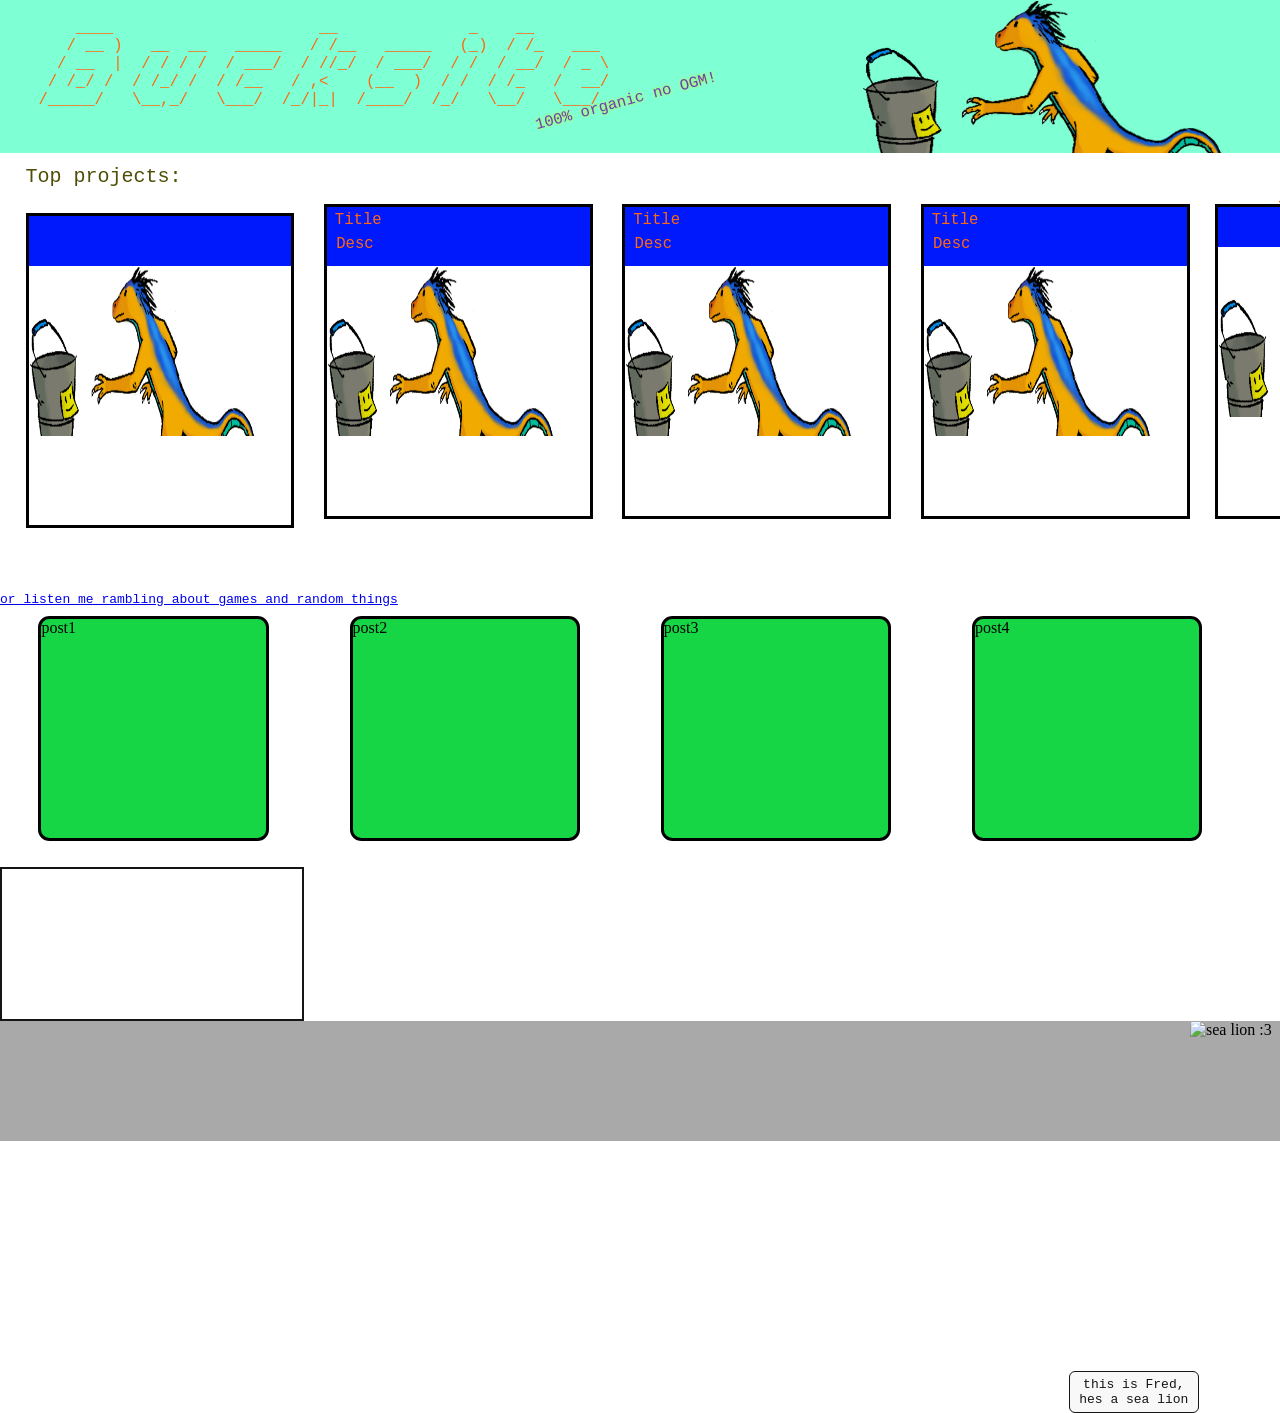
==== index.html @ ed891da3 "Forgot to upload lol -added canvas in html and made relative code in /game -implemented github api t" ====
<!--
    ____             __        _ __     
   / __ )__  _______/ /_______(_) /____ 
  / __  / / / / ___/ //_/ ___/ / __/ _ \
 / /_/ / /_/ / /__/ ,< (__  ) / /_/  __/
/_____/\__,_/\___/_/|_/____/_/\__/\___/ 
                                        or
    ____                      __              _    __             
   / __ )   __  __   _____   / /__   _____   (_)  / /_   ___      
  / __  |  / / / /  / ___/  / //_/  / ___/  / /  / __/  / _ \     
 / /_/ /  / /_/ /  / /__   / ,<    (__  )  / /  / /_   /  __/     
/_____/   \__,_/   \___/  /_/|_|  /____/  /_/   \__/   \___/      
                                                                  
________                     ____              _    __             
____ __ )   __  __   _____  _   /__   _____   (_)  / /_   ___      
___ __  |  / / / /  / ___/  / //_/  / ___/   / /  / __/  / _ \     
__ /_/ /  / /_/ /  / /__   / ,<    (__  )   / /  / /_   /  __/     
/_____/   \__,_/   \___/  /_/|_|  /____/   /_/   \__/   \___/      
                                                                  

-->


<!DOCTYPE html>
<html lang="en">
  <head>
    <title>Bucksite</title>
    
      <meta charset="UTF-8">
        <link rel="stylesheet" href="main.css">
        <meta name="viewport" content="width=device-width, initial-scale=1.0">
        <link rel="icon" type="img/jpg" href="images/sealion.jpg">
      <!--<script src="https://cdn.tailwindcss.com"></script> -->
        <script src="jquery.js"></script>
    </head> 
<body>
<header id="start">

<pre>
    ____                      __              _    __             
   / __ )   __  __   _____   / /__   _____   (_)  / /_   ___      
  / __  |  / / / /  / ___/  / //_/  / ___/  / /  / __/  / _ \     
 / /_/ /  / /_/ /  / /__   / ,<    (__  )  / /  / /_   /  __/     
/_____/   \__,_/   \___/  /_/|_|  /____/  /_/   \__/   \___/       
</pre>
<div class="tilt">
  <p id="splash" class="splashpop">Some random splash text</p>
</div>
</header>
  
<main>
<!--
<table id="mainbar" >
  <tr>
    <td align="center"; >
      <p>spotify song of the day (its gonna be cringe isnt it)</p>
    </td>
  </tr>
</table>
-->


</div>

<div id="projects">
   <p id="topproj">
    Top projects:
   </p> 


  <div class="projectsel">
    <a class="repoLink0">
    <div id="projContent">
      <pre id="repoTitle0"></pre>
      </br>
      <pre id="repoDescription0" class="projDesc"></pre>
    </div>
    <img class="projImg" src="images/buck&buck/buck&buck.png" alt="proj img">
    </a>
  </div>


  <div class="projectsel">
    <a class="repoLink1">
    <div id="projContent">
      <pre id="repoTitle1">Title</pre>
      </br>
      <pre id="repoDescription1" class="projDesc">Desc</pre>
    </div>
    <img class="projImg" src="images/buck&buck/buck&buck.png" alt="proj img">
    </a>
  </div>

  <div class="projectsel">
    <a class="repoLink2">
    <div id="projContent">
      <pre id="repoTitle2">Title</pre>
      </br>
      <pre id="repoDescription2" class="projDesc">Desc</pre>
    </div>
    <img class="projImg" src="images/buck&buck/buck&buck.png" alt="proj img">
    </a>
  </div>

  <div class="projectsel">
    <a class="repoLink3">
    <div id="projContent">
      <pre id="repoTitle3">Title</pre>
      </br>
      <pre id="repoDescription3" class="projDesc">Desc</pre>
    </div>
    <img class="projImg" src="images/buck&buck/buck&buck.png" alt="proj img">
    </a>
  </div>

  <div class="projectsel" id="moreproj">
    <a href="/projects.html">
    <div id="projContent">
      <pre id="moreprojname">More projects!</pre>
      </br>
     
    </div>
    <img class="projImg" src="images/buck&buck/buck&buck.png" alt="proj img">
    </a>
  </div>

</div>

<div id="blog">
   <p>
    <a href="blog.html">or listen me rambling about games and random things</a>
   </p> 
  <div class="blogel">
    post1
  </div>
  <div class="blogel">
    post2
  </div>
  <div class="blogel">
    post3
  </div>
  <div class="blogel">
    post4
  </div>
</div>
<canvas id="ominousbucket">
  
 
  
</canvas>

</main>

<footer>


  <img id="seal" src="https://www.publicdomainpictures.net/pictures/230000/nahled/sea-lion-1504106922z2X.jpg" 
  alt="sea lion :3" title="sea lion :3" 
  />
  <span id="tooltiptext">Some tooltip text</span>
    <audio id="sealionid">
    <source src="sounds/sealion1.mp3" type="audio/mpeg" >
  </audio>
  


</footer>

<!--
og:https://encrypted-tbn0.gstatic.com/images?q=tbn:ANd9GcQBxf6fCCL4hvG_cKPfUUjP2AEIrYU-RlqMyg&s
https://www.publicdomainpictures.net/en/view-image.php?image=226115&picture=sea-lion-->
    <script src="script.js" ></script>
    <!-- <img src="game/sprites/player.png" id="player" class="gameAssets">
    <script type="module" src="game/gameMain.js"></script> -->
</body>
</html>
---- main.css ----
*{
    box-sizing: border-box;
}

#start{background-color: aquamarine; height: 20%;
    padding: bottom 1px;
    flex: content;
    background-image: url(images/buck&buck/buck&buck.png);
    background-repeat: no-repeat;
    background-position: right;
    background-size: contain;
}

pre{ 
    font-family: monospace;
    font-size: larger;
    margin: 0px; padding-left:3%; padding-top: 1.5%; padding-bottom: 2%;
    color:rgb(255, 104, 17); 
    font-style: normal;
    animation-duration: 3s;
    display: inline-block;
}

#buck{
    position: relative;
    height: 20%;
    padding-left: 55%;
    display: inline;
}

.tilt {
    -ms-transform: rotate(-15deg);
    -webkit-transform: rotate(-15deg);
    transform: rotate(-15deg);
}
#splash{
    
    position: relative;
    left: 42.5%;
    bottom: 45px;
    padding: 0;
    margin: 0;
    font-size: larger;
    color: rgb(99, 66, 187);
    text-shadow:0 0 3px #ebeb02;
}
.splashpop {
    animation: pop 0.58s infinite;
    -webkit-animation: pop 0.58s infinite;
}

@keyframes pop {
    from {
        transform:scale(0.99)
    }
    50% {
        transform:scale(1)
    }
    to {
        transform:scale(0.99)
    }
}
@-webkit-keyframes pop {
    from {
        -webkit-transform:scale(0.99)
    }
    50% {
        -webkit-transform:scale(1)
    }
    to {
        -webkit-transform:scale(0.99)
    }
}
@-moz-keyframes pop{
    from {
        -webkit-transform:scale(0.99)
    }
    50% {
        -webkit-transform:scale(1)
    }
    to {
        -webkit-transform:scale(0.99)
    }
}




table{
    border: none;
    margin-left: 5%; width: 630px; height: 260px; margin-top: 2%;}

td{ background-color: hsla(192, 100%, 71%, 0.445);
    height: auto; border-radius: 12px;}

p{padding-top: 1%; margin-top: 0; margin-bottom: 0;
font-family: monospace;
}

html{padding: 0; margin: 0;}

body{padding: 0; margin: 0; 
    
    background-image: url();
    background-repeat: no-repeat;
    background-position: center;    /*here put 2nd imageS*/
    background-position-x: right;
    backface-visibility: visible;

    padding-bottom: 0; 
    margin-bottom: 0;


}

div{margin: 0px; padding: 0em;}

footer{background-color: darkgrey; height: 120px; margin-bottom: 0;
    display: flow-root;
}











#mainbar{ 
    background-color:turquoise; 
    margin-left: 1%; margin-right: 1%; 
    margin-top: 1%; margin-bottom: 1%;
    border:solid; width: max-content; height: auto; 
    vertical-align: center;
}

#topproj{
    color: #4e4e08;
    font-size: x-large;
    padding: 1%;
    padding-bottom: 0.5%;
    margin: 0;
} 





#projects{
    background-color: rgba(255, 255, 255, 0);
    padding-bottom: 4%; margin-bottom: 0;
    padding-left: 1%;
    flex: content;
}

.projectsel{
    display: inline-block;
    background-color: #ffffff;
    border: solid black;
    height: 35vh;
    width: 21vw;
    margin: 1vw;
    margin-bottom: 0;
    margin-top: 1vh;
    
}
.projectsel:hover{
    box-shadow: 0 0 90px rgba(21, 150, 255, 0.6);

    animation: hoverbig 0.3s;
    animation: tilte 0.3s;
    animation-timing-function: ease-out;
    animation-direction: alternate;
    animation-fill-mode: forwards;
}
#projContent{
    background-color: #0019fc;

    padding-bottom: 5%;
}

#repoTitle{
    margin:0;
    
    padding-left: 5%;
    padding-top: 5%;
    font-family: monospace;
    font-size:x-large;
    font-weight: bold;
    display: inline-block;
}
.projDesc{
    margin: 0;
    
    padding-left: 3.5%;
    padding-top: 5%;
    padding-bottom: 5%;
    font-family: monospace;
    display: inline;
    text-decoration: none;

}
.projImg{
    margin: 0;
    padding: 0;
    
    height:55%;
    width:100% ;
    display: flow-root;
    vertical-align: bottom;
    
}


#moreproj{
    
    position: absolute;
    
}
#moreprojname{
    rotate: -90deg;
}





















#blog{background-color: rgba(255, 255, 255, 0);
    padding-bottom: 1%; margin-bottom: 1%; margin-top: 0;
    flex:content;
}

.blogel{
    display: inline-block;
    background-color: #16d646;
    border: solid black;
    height: 25vh;
    width: 18vw;
    margin: 3vw;
    margin-bottom: 0;
    margin-top: 1vh;
    border-radius: 5%;
}
.blogel:hover{
    box-shadow: 0 0 90px rgba(21, 150, 255, 0.6);

    animation: hoverbig 0.3s;
    animation-timing-function: ease-out;
    animation-direction: alternate;
    animation-fill-mode: forwards;
}

@keyframes hoverbig {
    from {
        transform:scale(1)
    }
    to {
        transform:scale(1.05)
       
    }
}
@-webkit-keyframes hoverbig {
    from {
        -webkit-transform:scale(1)
    }
    to {
        -webkit-transform:scale(1.05)
    }
}
@-moz-keyframes hoverbig{
    from {
        -webkit-transform:scale(1)
    }
    to {
        -webkit-transform:scale(1.05)
    }
}

@keyframes tilte {
    from {
        transform:rotate(0)
    }
    to {
        transform:rotate(5deg)
       
   }               /*  make it random */
}
@-webkit-keyframes tilte {
    from {
        -webkit-transform:rotate(0)
    }
    to {
        -webkit-transform:rotate(5deg)
    }
}
@-moz-keyframes tilte{
    from {
        -ms-transform:rotate(0) 
    to {
        -ms-transform:rotate(5deg)
    }
} 
}

#ominousbucket{ 
    
    align-content:center; vertical-align: middle;
    padding: 0;
    margin: 0;
    border: #161515 2px solid;
}


#seal{ float: right; vertical-align: bottom;
         position: relative;
         height:90px; width:90px;
         cursor: grab;
        }
#seal:hover{
    border-color: #2f00b1;
    box-shadow: 0 0 90px rgba(251, 255, 0, 0.6);
    
}




/* TODO fix this not showing up*/
#tooltiptext {
  border: #161515 solid 1px;
  font-family: monospace;
  background-color: rgb(248, 248, 248);
  color: #161515;
  display: inline;
  float: right; vertical-align: middle;
  position: absolute;

  text-align: center;
  visibility: visible; /* qua la visibilità dell'oggetto*/
  opacity: 1;
  transition: opacity 2s;
  width: 130px;
  padding: 5px 0;
  border-radius: 6px;
  
  z-index: 1;
  bottom: -57%;
  left: 83.5%;
}
#seal:hover #tooltiptext {
  visibility: visible;
  opacity: 1;
}

.gameAssets{
    display: none;

}

/*TODO fix all broken positioning on elements*/
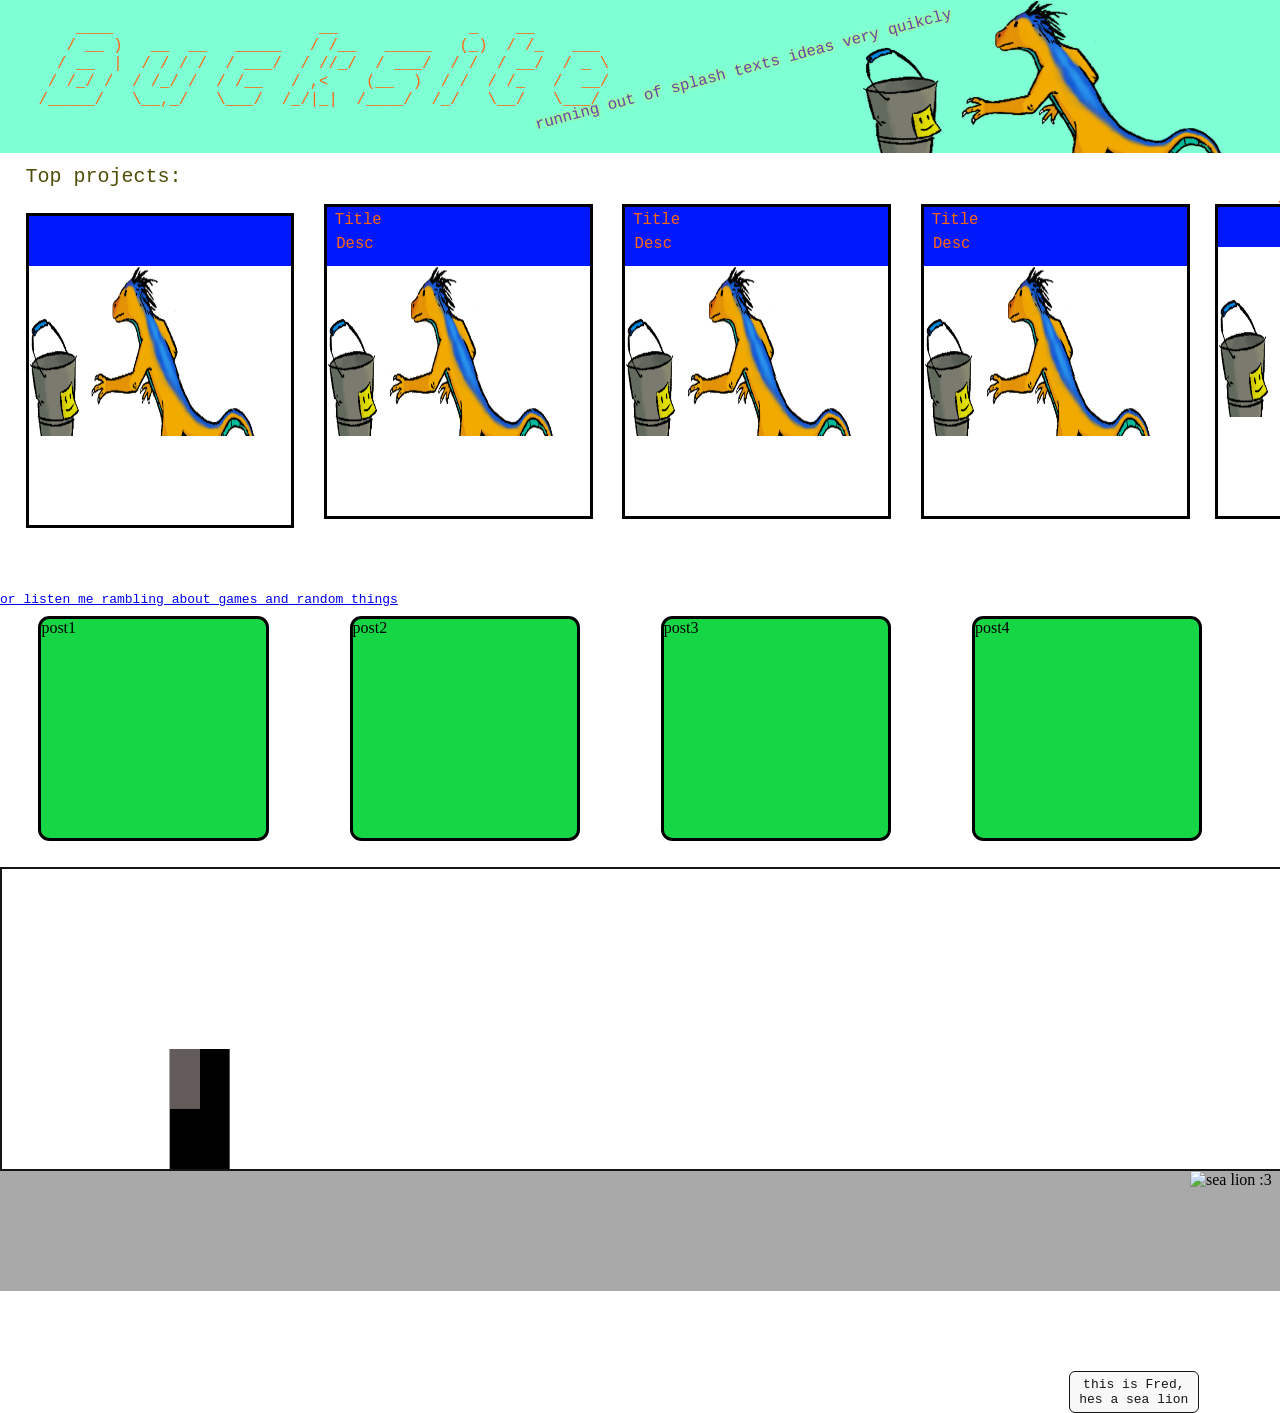
==== commit c06664ce: "Fixed player clipping under the ground and messed up some css animations" ====
--- a/index.html
+++ b/index.html
@@ -170,7 +170,7 @@
 og:https://encrypted-tbn0.gstatic.com/images?q=tbn:ANd9GcQBxf6fCCL4hvG_cKPfUUjP2AEIrYU-RlqMyg&s
 https://www.publicdomainpictures.net/en/view-image.php?image=226115&picture=sea-lion-->
     <script src="script.js" ></script>
-    <!-- <img src="game/sprites/player.png" id="player" class="gameAssets">
-    <script type="module" src="game/gameMain.js"></script> -->
+    <img src="game/sprites/player.png" id="player" class="gameAssets">
+    <script type="module" src="game/gameMain.js"></script> 
 </body>
 </html>
--- a/main.css
+++ b/main.css
@@ -171,7 +171,7 @@
     box-shadow: 0 0 90px rgba(21, 150, 255, 0.6);
 
     animation: hoverbig 0.3s;
-    animation: tilte 0.3s;
+    
     animation-timing-function: ease-out;
     animation-direction: alternate;
     animation-fill-mode: forwards;
@@ -271,55 +271,32 @@
 
 @keyframes hoverbig {
     from {
-        transform:scale(1)
-    }
-    to {
-        transform:scale(1.05)
+        transform:scale(1), rotate(0)
+    }
+    to {
+        transform:scale(1.05), rotate(5deg)
        
     }
 }
 @-webkit-keyframes hoverbig {
     from {
-        -webkit-transform:scale(1)
-    }
-    to {
-        -webkit-transform:scale(1.05)
+        -webkit-transform:scale(1), rotate(0)
+    }
+    to {
+        -webkit-transform:scale(1.05), rotate(5deg)
     }
 }
 @-moz-keyframes hoverbig{
     from {
-        -webkit-transform:scale(1)
-    }
-    to {
-        -webkit-transform:scale(1.05)
-    }
-}
-
-@keyframes tilte {
-    from {
-        transform:rotate(0)
-    }
-    to {
-        transform:rotate(5deg)
-       
-   }               /*  make it random */
-}
-@-webkit-keyframes tilte {
-    from {
-        -webkit-transform:rotate(0)
-    }
-    to {
-        -webkit-transform:rotate(5deg)
-    }
-}
-@-moz-keyframes tilte{
-    from {
-        -ms-transform:rotate(0) 
-    to {
-        -ms-transform:rotate(5deg)
-    }
-} 
-}
+        -webkit-transform:scale(1), rotate(0)
+    }
+    to {
+        -webkit-transform:scale(1.05), rotate(5deg)
+    }
+}
+
+
+
 
 #ominousbucket{ 
     
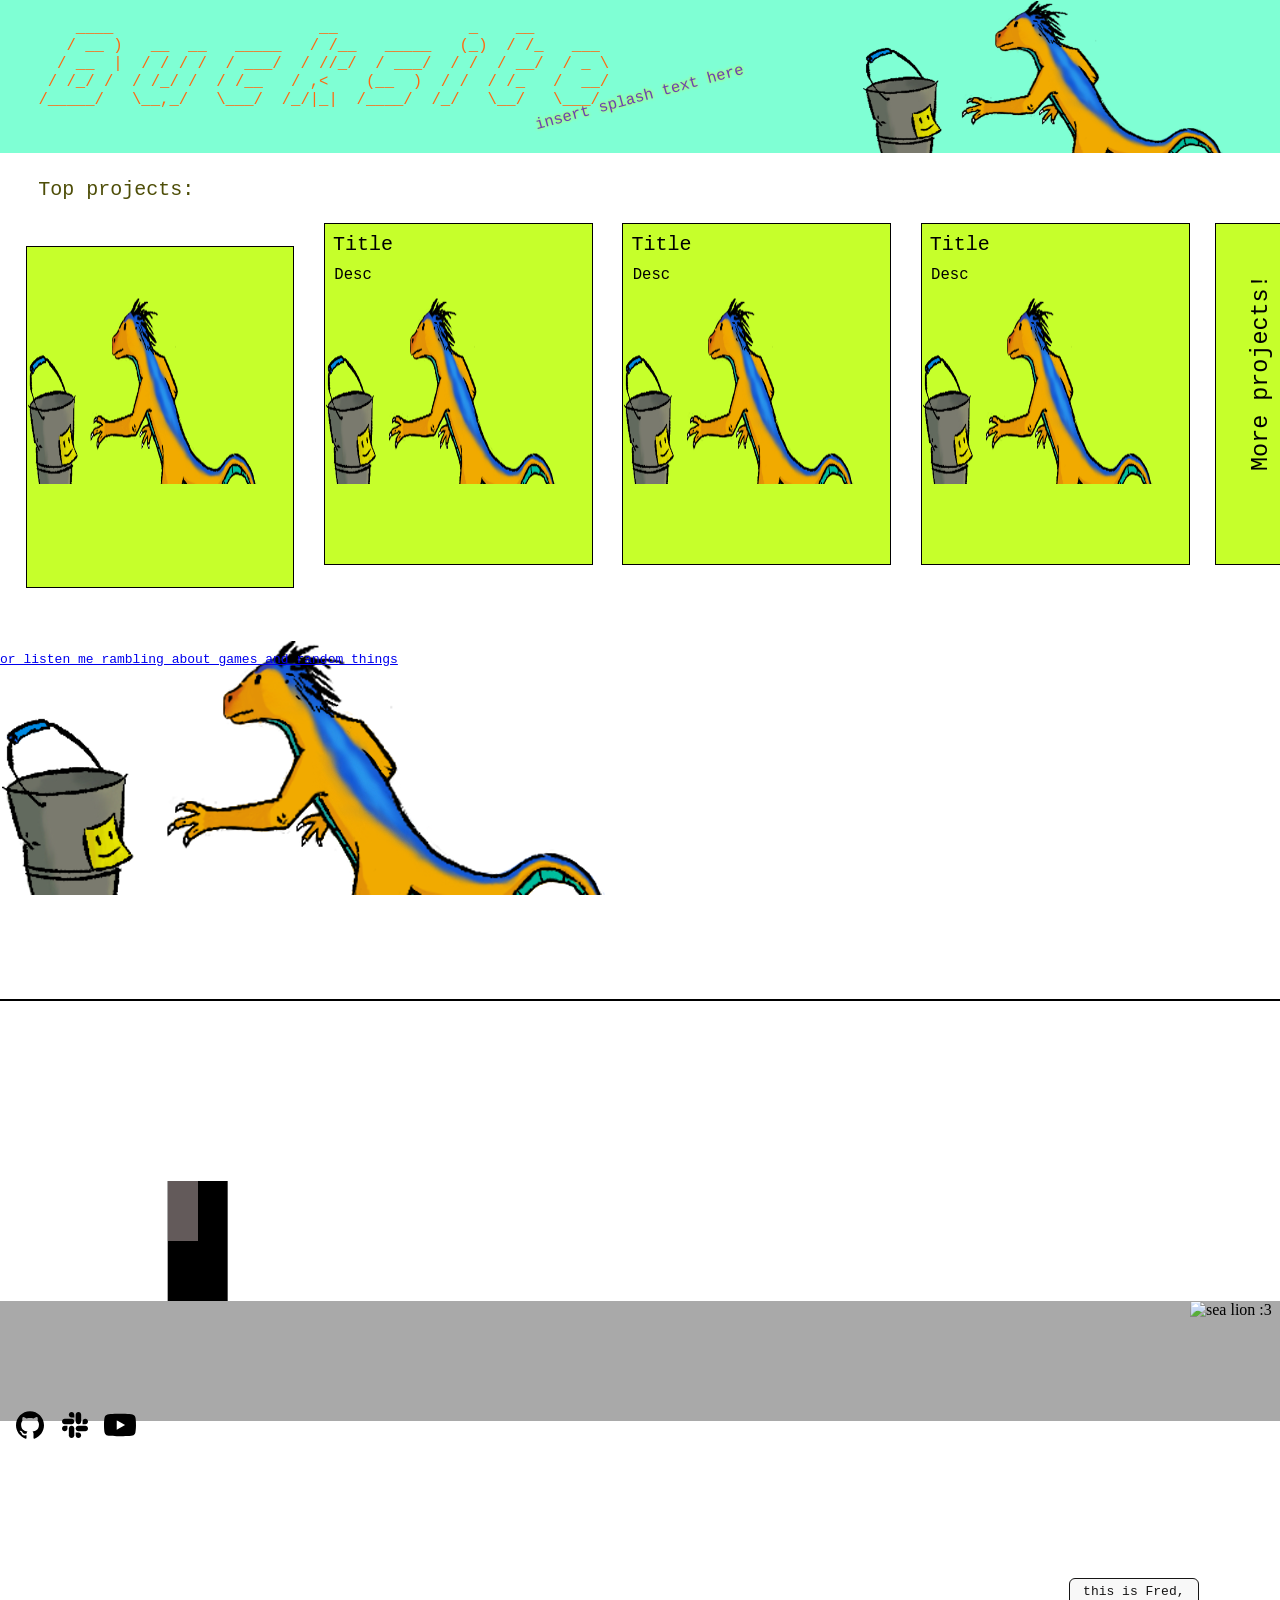
==== commit ab1e55a8: "polish proj. section, removed blog sect and added links updating projects section css, removed blog " ====
--- a/index.html
+++ b/index.html
@@ -67,82 +67,73 @@
     Top projects:
    </p> 
 
+<a class="repoLink0">
+  <div class="projectsel">
 
-  <div class="projectsel">
-    <a class="repoLink0">
     <div id="projContent">
-      <pre id="repoTitle0"></pre>
+      <pre id="repoTitle0" class="pen"></pre>
       </br>
       <pre id="repoDescription0" class="projDesc"></pre>
     </div>
     <img class="projImg" src="images/buck&buck/buck&buck.png" alt="proj img">
-    </a>
+   
   </div>
+</a>
 
-
+<a class="repoLink1">
   <div class="projectsel">
-    <a class="repoLink1">
     <div id="projContent">
-      <pre id="repoTitle1">Title</pre>
+      <pre id="repoTitle1" class="pen">Title</pre>
       </br>
       <pre id="repoDescription1" class="projDesc">Desc</pre>
     </div>
     <img class="projImg" src="images/buck&buck/buck&buck.png" alt="proj img">
-    </a>
   </div>
+</a>
 
+<a class="repoLink2">
   <div class="projectsel">
-    <a class="repoLink2">
     <div id="projContent">
-      <pre id="repoTitle2">Title</pre>
+      <pre id="repoTitle2" class="pen">Title</pre>
       </br>
       <pre id="repoDescription2" class="projDesc">Desc</pre>
     </div>
     <img class="projImg" src="images/buck&buck/buck&buck.png" alt="proj img">
-    </a>
   </div>
+</a>
 
+<a class="repoLink3">
   <div class="projectsel">
-    <a class="repoLink3">
     <div id="projContent">
-      <pre id="repoTitle3">Title</pre>
+      <pre id="repoTitle3" class="pen">Title</pre>
       </br>
       <pre id="repoDescription3" class="projDesc">Desc</pre>
     </div>
-    <img class="projImg" src="images/buck&buck/buck&buck.png" alt="proj img">
-    </a>
+    <img class="projImg" src="images/buck&buck/buck&buck.png" alt="proj img">    
+  </div>
+</a>
+
+<a href="/projects.html">
+  <div class="projectsel" id="moreproj">    
+    <div id="projContent">
+      <pre id="moreprojname">More projects!</pre>
+      </br> 
+    </div>
+    
   </div>
 
-  <div class="projectsel" id="moreproj">
-    <a href="/projects.html">
-    <div id="projContent">
-      <pre id="moreprojname">More projects!</pre>
-      </br>
-     
-    </div>
-    <img class="projImg" src="images/buck&buck/buck&buck.png" alt="proj img">
-    </a>
   </div>
+</a>
 
-</div>
 
 <div id="blog">
    <p>
     <a href="blog.html">or listen me rambling about games and random things</a>
    </p> 
-  <div class="blogel">
-    post1
-  </div>
-  <div class="blogel">
-    post2
-  </div>
-  <div class="blogel">
-    post3
-  </div>
-  <div class="blogel">
-    post4
-  </div>
+
 </div>
+
+
 <canvas id="ominousbucket">
   
  
@@ -152,6 +143,12 @@
 </main>
 
 <footer>
+
+  <div id="socials">
+  <a href="https://github.com/Thebucket-ops" class="icon"><svg id="git" xmlns="http://www.w3.org/2000/svg" width="32" height="32" viewBox="0 0 32 32"><path d="M16,2.345c7.735,0,14,6.265,14,14-.002,6.015-3.839,11.359-9.537,13.282-.7,.14-.963-.298-.963-.665,0-.473,.018-1.978,.018-3.85,0-1.312-.437-2.152-.945-2.59,3.115-.35,6.388-1.54,6.388-6.912,0-1.54-.543-2.783-1.435-3.762,.14-.35,.63-1.785-.14-3.71,0,0-1.173-.385-3.85,1.435-1.12-.315-2.31-.472-3.5-.472s-2.38,.157-3.5,.472c-2.677-1.802-3.85-1.435-3.85-1.435-.77,1.925-.28,3.36-.14,3.71-.892,.98-1.435,2.24-1.435,3.762,0,5.355,3.255,6.563,6.37,6.913-.403,.35-.77,.963-.893,1.872-.805,.368-2.818,.963-4.077-1.155-.263-.42-1.05-1.452-2.152-1.435-1.173,.018-.472,.665,.017,.927,.595,.332,1.277,1.575,1.435,1.978,.28,.787,1.19,2.293,4.707,1.645,0,1.173,.018,2.275,.018,2.607,0,.368-.263,.787-.963,.665-5.719-1.904-9.576-7.255-9.573-13.283,0-7.735,6.265-14,14-14Z"></path></svg></a>
+  <a href="https://hackclub.enterprise.slack.com/team/U0AF865SD2P" class="icon"><svg id="slack" xmlns="http://www.w3.org/2000/svg" width="32" height="32" viewBox="0 0 32 32"><path d="M8.463,19.43c0,1.503-1.228,2.731-2.731,2.731s-2.731-1.228-2.731-2.731,1.228-2.731,2.731-2.731h2.731v2.731Z"></path><path d="M9.839,19.43c0-1.503,1.228-2.731,2.731-2.731s2.731,1.228,2.731,2.731v6.839c0,1.503-1.228,2.731-2.731,2.731s-2.731-1.228-2.731-2.731c0,0,0-6.839,0-6.839Z"></path><path d="M12.57,8.463c-1.503,0-2.731-1.228-2.731-2.731s1.228-2.731,2.731-2.731,2.731,1.228,2.731,2.731v2.731h-2.731Z"></path><path d="M12.57,9.839c1.503,0,2.731,1.228,2.731,2.731s-1.228,2.731-2.731,2.731H5.731c-1.503,0-2.731-1.228-2.731-2.731s1.228-2.731,2.731-2.731c0,0,6.839,0,6.839,0Z"></path><path d="M23.537,12.57c0-1.503,1.228-2.731,2.731-2.731s2.731,1.228,2.731,2.731-1.228,2.731-2.731,2.731h-2.731v-2.731Z"></path><path d="M22.161,12.57c0,1.503-1.228,2.731-2.731,2.731s-2.731-1.228-2.731-2.731V5.731c0-1.503,1.228-2.731,2.731-2.731s2.731,1.228,2.731,2.731v6.839Z"></path><path d="M19.43,23.537c1.503,0,2.731,1.228,2.731,2.731s-1.228,2.731-2.731,2.731-2.731-1.228-2.731-2.731v-2.731h2.731Z"></path><path d="M19.43,22.161c-1.503,0-2.731-1.228-2.731-2.731s1.228-2.731,2.731-2.731h6.839c1.503,0,2.731,1.228,2.731,2.731s-1.228,2.731-2.731,2.731h-6.839Z"></path></svg></a>
+  <a href="www.paste-your-site-here.com" class="icon"><svg id="yt" xmlns="http://www.w3.org/2000/svg" width="32" height="32" viewBox="0 0 32 32"><path d="M31.331,8.248c-.368-1.386-1.452-2.477-2.829-2.848-2.496-.673-12.502-.673-12.502-.673,0,0-10.007,0-12.502,.673-1.377,.37-2.461,1.462-2.829,2.848-.669,2.512-.669,7.752-.669,7.752,0,0,0,5.241,.669,7.752,.368,1.386,1.452,2.477,2.829,2.847,2.496,.673,12.502,.673,12.502,.673,0,0,10.007,0,12.502-.673,1.377-.37,2.461-1.462,2.829-2.847,.669-2.512,.669-7.752,.669-7.752,0,0,0-5.24-.669-7.752ZM12.727,20.758V11.242l8.364,4.758-8.364,4.758Z"></path></svg></a>
+  </div>
 
 
   <img id="seal" src="https://www.publicdomainpictures.net/pictures/230000/nahled/sea-lion-1504106922z2X.jpg" 
--- a/main.css
+++ b/main.css
@@ -1,5 +1,6 @@
 *{
     box-sizing: border-box;
+    
 }
 
 #start{background-color: aquamarine; height: 20%;
@@ -9,6 +10,7 @@
     background-repeat: no-repeat;
     background-position: right;
     background-size: contain;
+    overflow-x: hidden;
 }
 
 pre{ 
@@ -21,12 +23,7 @@
     display: inline-block;
 }
 
-#buck{
-    position: relative;
-    height: 20%;
-    padding-left: 55%;
-    display: inline;
-}
+
 
 .tilt {
     -ms-transform: rotate(-15deg);
@@ -109,7 +106,7 @@
 
     padding-bottom: 0; 
     margin-bottom: 0;
-
+    overflow-x: hidden;
 
 }
 
@@ -140,8 +137,8 @@
 #topproj{
     color: #4e4e08;
     font-size: x-large;
-    padding: 1%;
-    padding-bottom: 0.5%;
+    padding: 2%;
+    padding-bottom: 1%;
     margin: 0;
 } 
 
@@ -158,9 +155,9 @@
 
 .projectsel{
     display: inline-block;
-    background-color: #ffffff;
-    border: solid black;
-    height: 35vh;
+    background-color: #c6ff2b;
+    border: solid black 0.5px;
+    height: 38vh;
     width: 21vw;
     margin: 1vw;
     margin-bottom: 0;
@@ -177,30 +174,22 @@
     animation-fill-mode: forwards;
 }
 #projContent{
-    background-color: #0019fc;
-
+
+    
     padding-bottom: 5%;
 }
 
-#repoTitle{
-    margin:0;
-    
-    padding-left: 5%;
-    padding-top: 5%;
-    font-family: monospace;
-    font-size:x-large;
-    font-weight: bold;
-    display: inline-block;
-}
+
 .projDesc{
     margin: 0;
-    
+    color: #000;
     padding-left: 3.5%;
     padding-top: 5%;
     padding-bottom: 5%;
     font-family: monospace;
     display: inline;
-    text-decoration: none;
+    text-decoration: none!important;
+    overflow: hidden;
 
 }
 .projImg{
@@ -213,40 +202,65 @@
     vertical-align: bottom;
     
 }
+.pen{
+    margin:0;
+    padding-top: 1vh;
+
+    font-family: monospace;
+    font-size: x-large;
+    
+    display: inline-block;
+    overflow-x: hidden;
+    color: #000;
+    text-decoration: none;
+}
 
 
 #moreproj{
     
     position: absolute;
-    
+    font-size: x-large;
+    overflow: visible!important;
 }
 #moreprojname{
+    color: #000;
+    
+    display: inline-block;
+    position: relative;
+    left: -4.5vw;
+    top: 15vh;
     rotate: -90deg;
-}
-
-
-
-
-
-
-
-
-
-
-
-
-
-
-
-
-
-
-
-
-
-#blog{background-color: rgba(255, 255, 255, 0);
-    padding-bottom: 1%; margin-bottom: 1%; margin-top: 0;
+    overflow:visible!important;
+}
+
+
+
+
+
+
+
+
+
+
+
+
+
+
+
+
+
+
+
+
+
+#blog{
+    background-color: rgba(255, 255, 255, 0);
+    
+     margin-top: 0;
+    height: 40vh;
     flex:content;
+    background-image: url(images/buck&buck/buck&buck.png);    /* add desolate img */
+    background-repeat: no-repeat;
 }
 
 .blogel{
@@ -272,6 +286,7 @@
 @keyframes hoverbig {
     from {
         transform:scale(1), rotate(0)
+        
     }
     to {
         transform:scale(1.05), rotate(5deg)
@@ -303,8 +318,40 @@
     align-content:center; vertical-align: middle;
     padding: 0;
     margin: 0;
-    border: #161515 2px solid;
-}
+    border-top: #000 2px solid;
+}
+
+
+#socials{
+
+    display: inline-block;
+    margin: 0;
+    padding: 0;
+    margin-top: 12vh;
+    margin-left: 1vh;
+}
+.icon{
+    
+    display: inline;
+    margin: 0.5vh;
+}
+#git:hover{
+    fill: purple;
+}
+#slack:hover{
+    fill: gold;
+}
+#yt:hover{
+    fill:red;
+}
+
+
+
+
+
+
+
+
 
 
 #seal{ float: right; vertical-align: bottom;
@@ -340,8 +387,8 @@
   border-radius: 6px;
   
   z-index: 1;
-  bottom: -57%;
-  left: 83.5%;
+  bottom: -80vh;
+  left: 83.5vw;
 }
 #seal:hover #tooltiptext {
   visibility: visible;
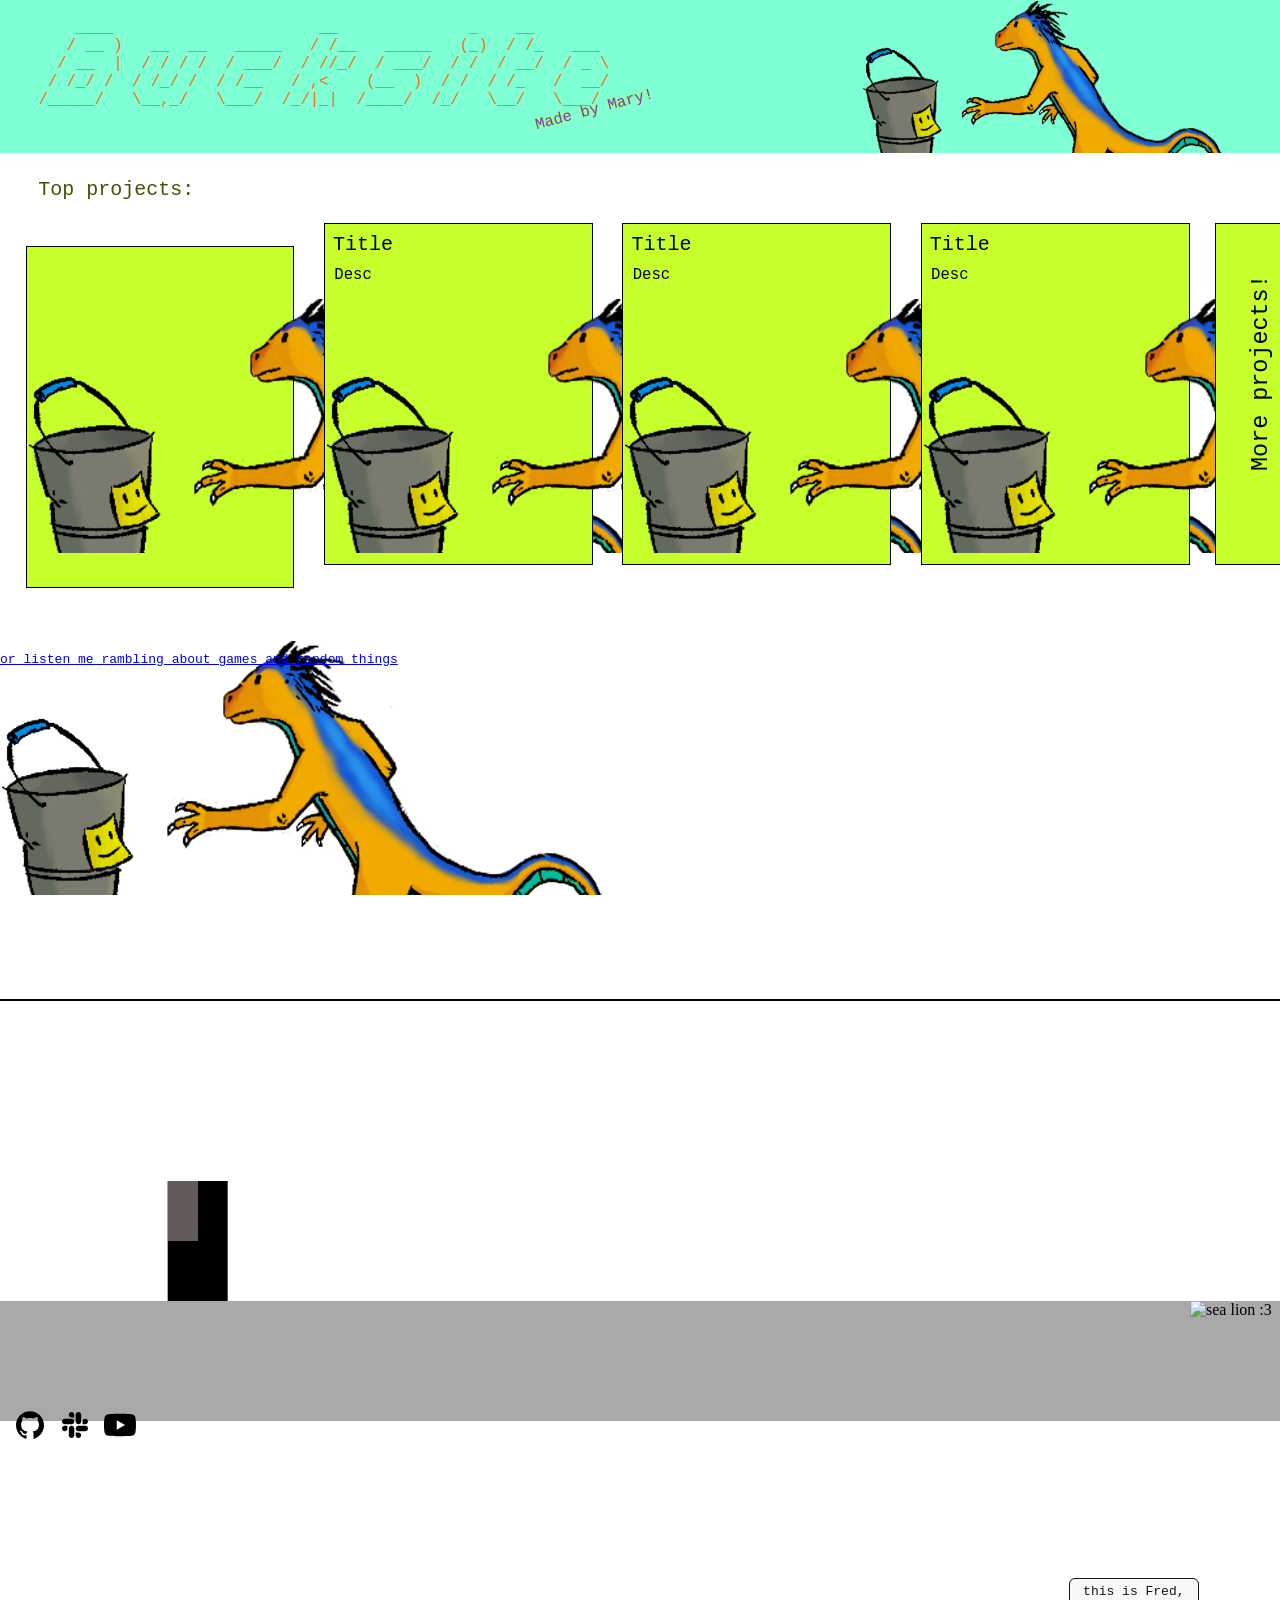
==== commit c51abded: "made new js file for register every repository in my profile(It still doesnt work))" ====
--- a/index.html
+++ b/index.html
@@ -75,7 +75,7 @@
       </br>
       <pre id="repoDescription0" class="projDesc"></pre>
     </div>
-    <img class="projImg" src="images/buck&buck/buck&buck.png" alt="proj img">
+    <img class="projImg0" src="images/buck&buck/buck&buck.png" alt="proj img">
    
   </div>
 </a>
@@ -87,7 +87,7 @@
       </br>
       <pre id="repoDescription1" class="projDesc">Desc</pre>
     </div>
-    <img class="projImg" src="images/buck&buck/buck&buck.png" alt="proj img">
+    <img class="projImg1" src="images/buck&buck/buck&buck.png" alt="proj img">
   </div>
 </a>
 
@@ -98,7 +98,7 @@
       </br>
       <pre id="repoDescription2" class="projDesc">Desc</pre>
     </div>
-    <img class="projImg" src="images/buck&buck/buck&buck.png" alt="proj img">
+    <img class="projImg2" src="images/buck&buck/buck&buck.png" alt="proj img">
   </div>
 </a>
 
@@ -109,7 +109,7 @@
       </br>
       <pre id="repoDescription3" class="projDesc">Desc</pre>
     </div>
-    <img class="projImg" src="images/buck&buck/buck&buck.png" alt="proj img">    
+    <img class="projImg3" src="images/buck&buck/buck&buck.png" alt="proj img">    
   </div>
 </a>
 
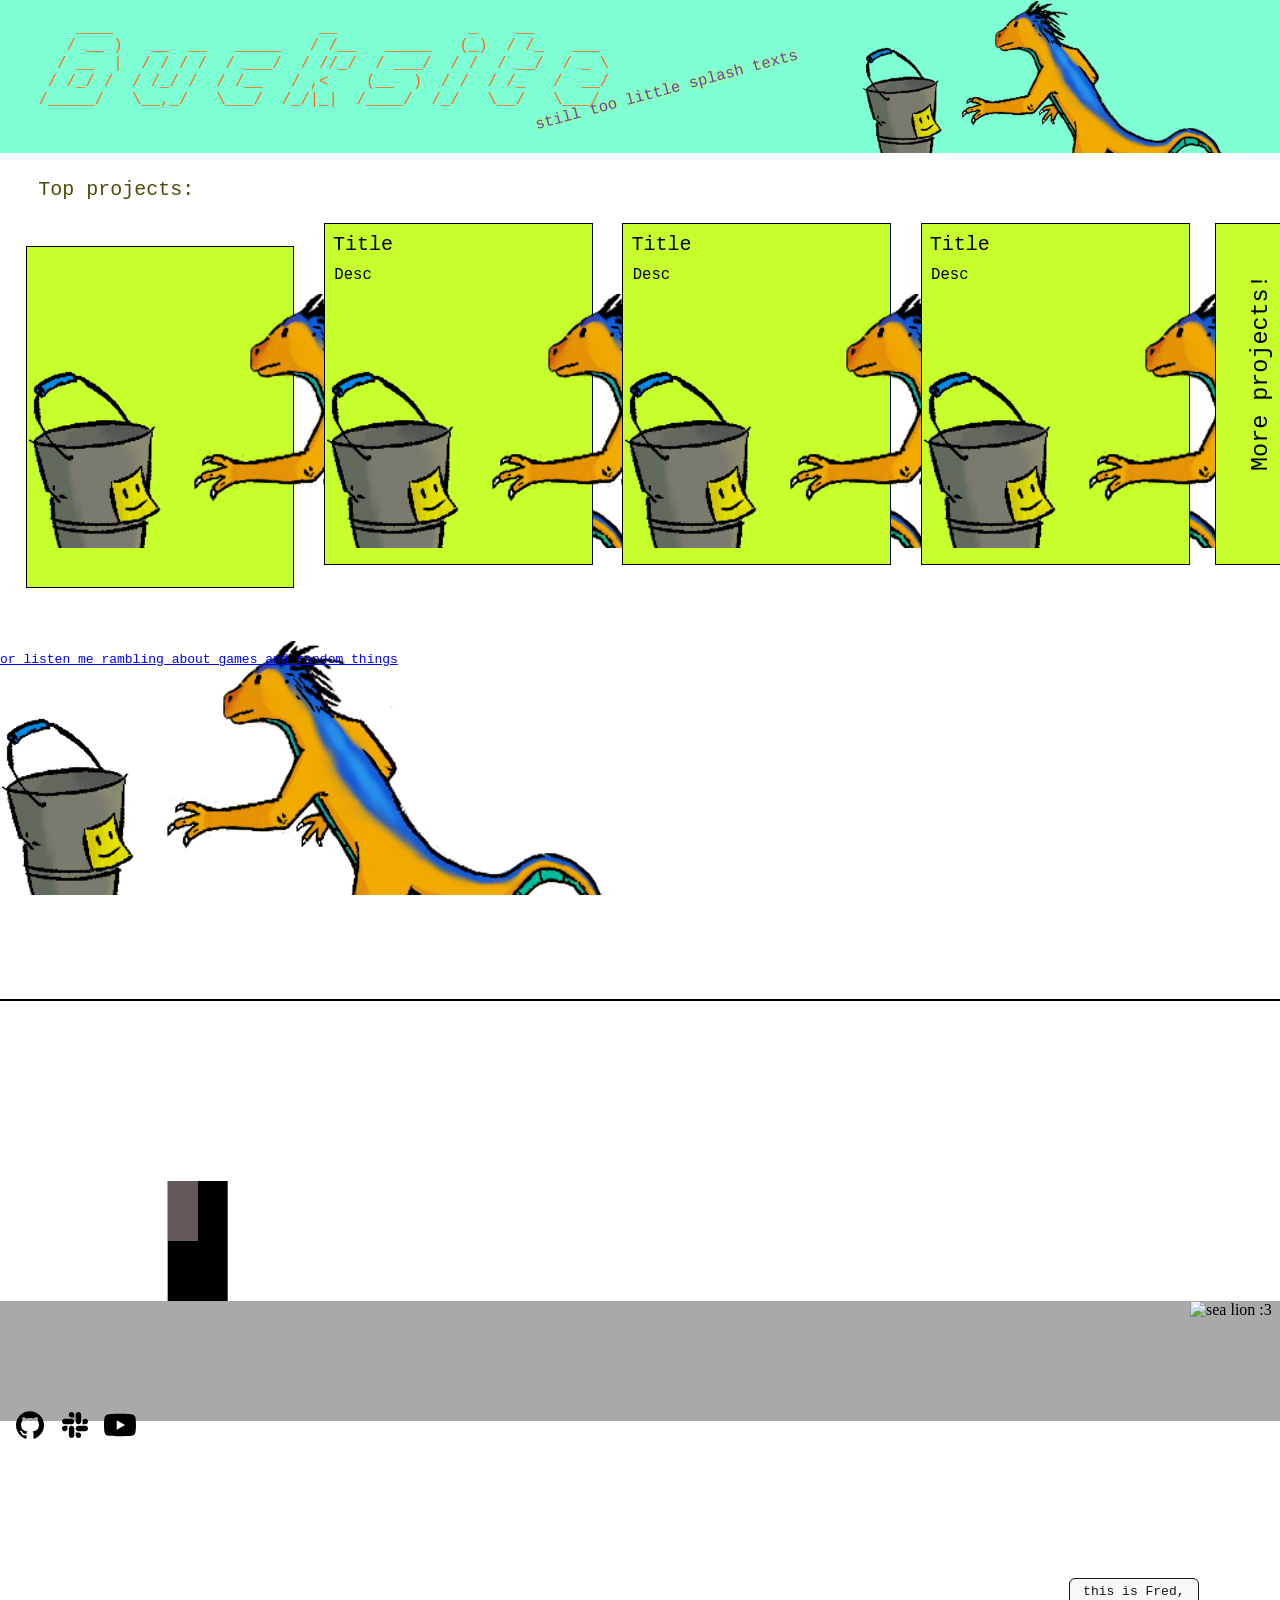
==== commit d695a3d2: "fixed project section not displaying the repositories(tho css is still messed up))" ====
--- a/index.html
+++ b/index.html
@@ -49,17 +49,6 @@
 </header>
   
 <main>
-<!--
-<table id="mainbar" >
-  <tr>
-    <td align="center"; >
-      <p>spotify song of the day (its gonna be cringe isnt it)</p>
-    </td>
-  </tr>
-</table>
--->
-
-
 </div>
 
 <div id="projects">
--- a/main.css
+++ b/main.css
@@ -176,7 +176,7 @@
 #projContent{
 
     
-    padding-bottom: 5%;
+    padding-bottom: 3%;
 }
 
 
@@ -400,4 +400,13 @@
 
 }
 
-/*TODO fix all broken positioning on elements*/ +/*TODO fix all broken positioning on elements*/ 
+
+
+
+
+
+/*PROJECT PAGE RELATIVE CSS*/
+#projectsect{
+    padding: 4vh;
+}
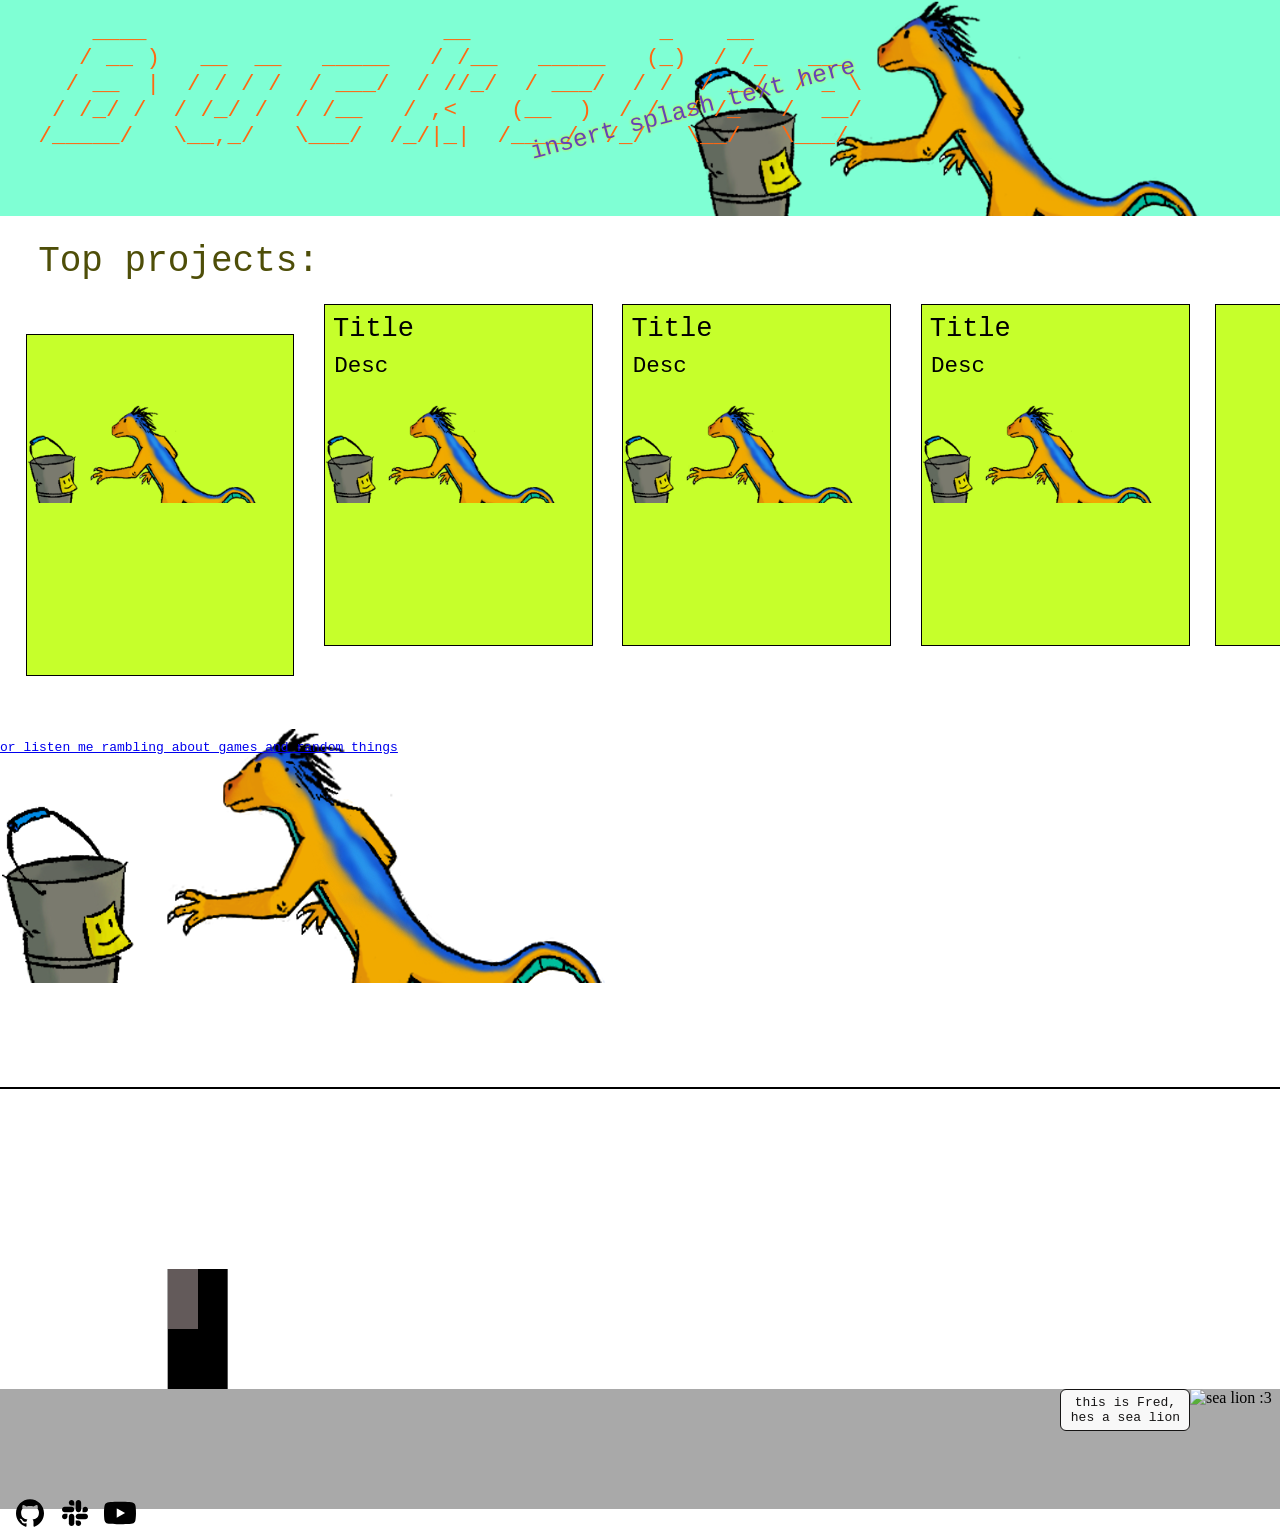
==== commit 9602aef6: "fixed size/animation issues in css and added the ability of a splash text to redirect to another sit" ====
--- a/index.html
+++ b/index.html
@@ -64,7 +64,7 @@
       </br>
       <pre id="repoDescription0" class="projDesc"></pre>
     </div>
-    <img class="projImg0" src="images/buck&buck/buck&buck.png" alt="proj img">
+    <img id="imageProj" class="projImg0" src="images/buck&buck/buck&buck.png" alt="proj img">
    
   </div>
 </a>
@@ -76,7 +76,7 @@
       </br>
       <pre id="repoDescription1" class="projDesc">Desc</pre>
     </div>
-    <img class="projImg1" src="images/buck&buck/buck&buck.png" alt="proj img">
+    <img id="imageProj" class="projImg1" src="images/buck&buck/buck&buck.png" alt="proj img">
   </div>
 </a>
 
@@ -87,7 +87,7 @@
       </br>
       <pre id="repoDescription2" class="projDesc">Desc</pre>
     </div>
-    <img class="projImg2" src="images/buck&buck/buck&buck.png" alt="proj img">
+    <img id="imageProj" class="projImg2" src="images/buck&buck/buck&buck.png" alt="proj img">
   </div>
 </a>
 
@@ -98,7 +98,7 @@
       </br>
       <pre id="repoDescription3" class="projDesc">Desc</pre>
     </div>
-    <img class="projImg3" src="images/buck&buck/buck&buck.png" alt="proj img">    
+    <img id="imageProj" class="projImg3" src="images/buck&buck/buck&buck.png" alt="proj img">    
   </div>
 </a>
 
@@ -139,15 +139,17 @@
   <a href="www.paste-your-site-here.com" class="icon"><svg id="yt" xmlns="http://www.w3.org/2000/svg" width="32" height="32" viewBox="0 0 32 32"><path d="M31.331,8.248c-.368-1.386-1.452-2.477-2.829-2.848-2.496-.673-12.502-.673-12.502-.673,0,0-10.007,0-12.502,.673-1.377,.37-2.461,1.462-2.829,2.848-.669,2.512-.669,7.752-.669,7.752,0,0,0,5.241,.669,7.752,.368,1.386,1.452,2.477,2.829,2.847,2.496,.673,12.502,.673,12.502,.673,0,0,10.007,0,12.502-.673,1.377-.37,2.461-1.462,2.829-2.847,.669-2.512,.669-7.752,.669-7.752,0,0,0-5.24-.669-7.752ZM12.727,20.758V11.242l8.364,4.758-8.364,4.758Z"></path></svg></a>
   </div>
 
-
+  <div id="sealContainer">
+      <span id="tooltiptext">Some tooltip text</span>
+  <audio id="sealionid">
+    <source src="sounds/sealion1.mp3" type="audio/mpeg" >
+  </audio>
+  
   <img id="seal" src="https://www.publicdomainpictures.net/pictures/230000/nahled/sea-lion-1504106922z2X.jpg" 
   alt="sea lion :3" title="sea lion :3" 
   />
-  <span id="tooltiptext">Some tooltip text</span>
-    <audio id="sealionid">
-    <source src="sounds/sealion1.mp3" type="audio/mpeg" >
-  </audio>
-  
+  </div>
+
 
 
 </footer>
--- a/main.css
+++ b/main.css
@@ -3,7 +3,7 @@
     
 }
 
-#start{background-color: aquamarine; height: 20%;
+#start{background-color: aquamarine; height: 24vh;
     padding: bottom 1px;
     flex: content;
     background-image: url(images/buck&buck/buck&buck.png);
@@ -15,7 +15,7 @@
 
 pre{ 
     font-family: monospace;
-    font-size: larger;
+    font-size: 2.5vh;
     margin: 0px; padding-left:3%; padding-top: 1.5%; padding-bottom: 2%;
     color:rgb(255, 104, 17); 
     font-style: normal;
@@ -33,11 +33,11 @@
 #splash{
     
     position: relative;
-    left: 42.5%;
-    bottom: 45px;
+    left: 42.5vw;
+    bottom: 7vh;
     padding: 0;
     margin: 0;
-    font-size: larger;
+    font-size: 2.7vh;
     color: rgb(99, 66, 187);
     text-shadow:0 0 3px #ebeb02;
 }
@@ -136,7 +136,7 @@
 
 #topproj{
     color: #4e4e08;
-    font-size: x-large;
+    font-size: 4vh;
     padding: 2%;
     padding-bottom: 1%;
     margin: 0;
@@ -167,11 +167,11 @@
 .projectsel:hover{
     box-shadow: 0 0 90px rgba(21, 150, 255, 0.6);
 
-    animation: hoverbig 0.3s;
-    
-    animation-timing-function: ease-out;
-    animation-direction: alternate;
-    animation-fill-mode: forwards;
+    animation-name: hoverbig , rotation;
+    animation-duration: 0.3s, 0.3s;
+    animation-timing-function: ease-out, ease-out;
+    animation-direction: alternate, alternate;
+    animation-fill-mode: forwards, forwards;
 }
 #projContent{
 
@@ -184,7 +184,7 @@
     margin: 0;
     color: #000;
     padding-left: 3.5%;
-    padding-top: 5%;
+    padding-top: 5%;    /*note that this is still in percent */
     padding-bottom: 5%;
     font-family: monospace;
     display: inline;
@@ -192,11 +192,11 @@
     overflow: hidden;
 
 }
-.projImg{
+#imageProj{
     margin: 0;
     padding: 0;
-    
-    height:55%;
+    padding-top: 2vh;
+    
     width:100% ;
     display: flow-root;
     vertical-align: bottom;
@@ -207,7 +207,7 @@
     padding-top: 1vh;
 
     font-family: monospace;
-    font-size: x-large;
+    font-size: 3vh;
     
     display: inline-block;
     overflow-x: hidden;
@@ -219,12 +219,12 @@
 #moreproj{
     
     position: absolute;
-    font-size: x-large;
+    
     overflow: visible!important;
 }
 #moreprojname{
     color: #000;
-    
+    font-size: 3.5vh;
     display: inline-block;
     position: relative;
     left: -4.5vw;
@@ -256,7 +256,7 @@
 #blog{
     background-color: rgba(255, 255, 255, 0);
     
-     margin-top: 0;
+    margin-top: 0;
     height: 40vh;
     flex:content;
     background-image: url(images/buck&buck/buck&buck.png);    /* add desolate img */
@@ -277,50 +277,79 @@
 .blogel:hover{
     box-shadow: 0 0 90px rgba(21, 150, 255, 0.6);
 
-    animation: hoverbig 0.3s;
-    animation-timing-function: ease-out;
-    animation-direction: alternate;
-    animation-fill-mode: forwards;
-}
+    animation-name: hoverbig, rotation;
+    animation-duration: 0.3s, 0.3s;
+    animation-timing-function: ease-out, ease-out;
+    animation-direction: alternate, alternate;
+    animation-fill-mode: forwards, forwards;
+}
+
+
 
 @keyframes hoverbig {
     from {
-        transform:scale(1), rotate(0)
-        
-    }
-    to {
-        transform:scale(1.05), rotate(5deg)
-       
-    }
-}
-@-webkit-keyframes hoverbig {
-    from {
-        -webkit-transform:scale(1), rotate(0)
-    }
-    to {
-        -webkit-transform:scale(1.05), rotate(5deg)
+        transform:scale(1)
+    }
+    to {
+        transform:scale(1.05)
+    }
+}
+@-webkit-keyframes hoverbig{
+    from {
+        -webkit-transform:scale(1)
+    }
+    to {
+        -webkit-transform:scale(1.05)
     }
 }
 @-moz-keyframes hoverbig{
     from {
-        -webkit-transform:scale(1), rotate(0)
-    }
-    to {
-        -webkit-transform:scale(1.05), rotate(5deg)
-    }
-}
-
-
-
-
-#ominousbucket{ 
-    
+        -moz-transform:scale(1)
+    }
+    to {
+        -moz-transform:scale(1.05)
+    }
+}
+
+@keyframes rotation{
+    from {
+        transform:rotate(0)
+    }
+    to {
+        transform:rotate(5deg)
+    }
+}
+@-webkit-keyframes rotation{
+    from {
+        -webkit-transform:rotate(0)
+    }
+    to {
+        -webkit-transform:rotate(5deg)
+    }
+}
+@-moz-keyframes rotation{
+    from {
+        -moz-transform:rotate(0)
+    }
+    to {
+        -moz-transform:rotate(5deg)
+    }
+}
+
+
+
+#ominousbucket{  
     align-content:center; vertical-align: middle;
     padding: 0;
     margin: 0;
     border-top: #000 2px solid;
 }
 
+
+
+#footer{
+    display: flex;
+}
 
 #socials{
 
@@ -352,7 +381,11 @@
 
 
 
-
+#sealContainer{
+    display: flex;
+    float: right;
+    top: 7vh;
+}
 
 #seal{ float: right; vertical-align: bottom;
          position: relative;
@@ -386,9 +419,8 @@
   padding: 5px 0;
   border-radius: 6px;
   
+  right: 7vw;
   z-index: 1;
-  bottom: -80vh;
-  left: 83.5vw;
 }
 #seal:hover #tooltiptext {
   visibility: visible;
@@ -397,7 +429,6 @@
 
 .gameAssets{
     display: none;
-
 }
 
 /*TODO fix all broken positioning on elements*/ 
@@ -409,4 +440,5 @@
 /*PROJECT PAGE RELATIVE CSS*/
 #projectsect{
     padding: 4vh;
-}
+    display: flexbox;
+}
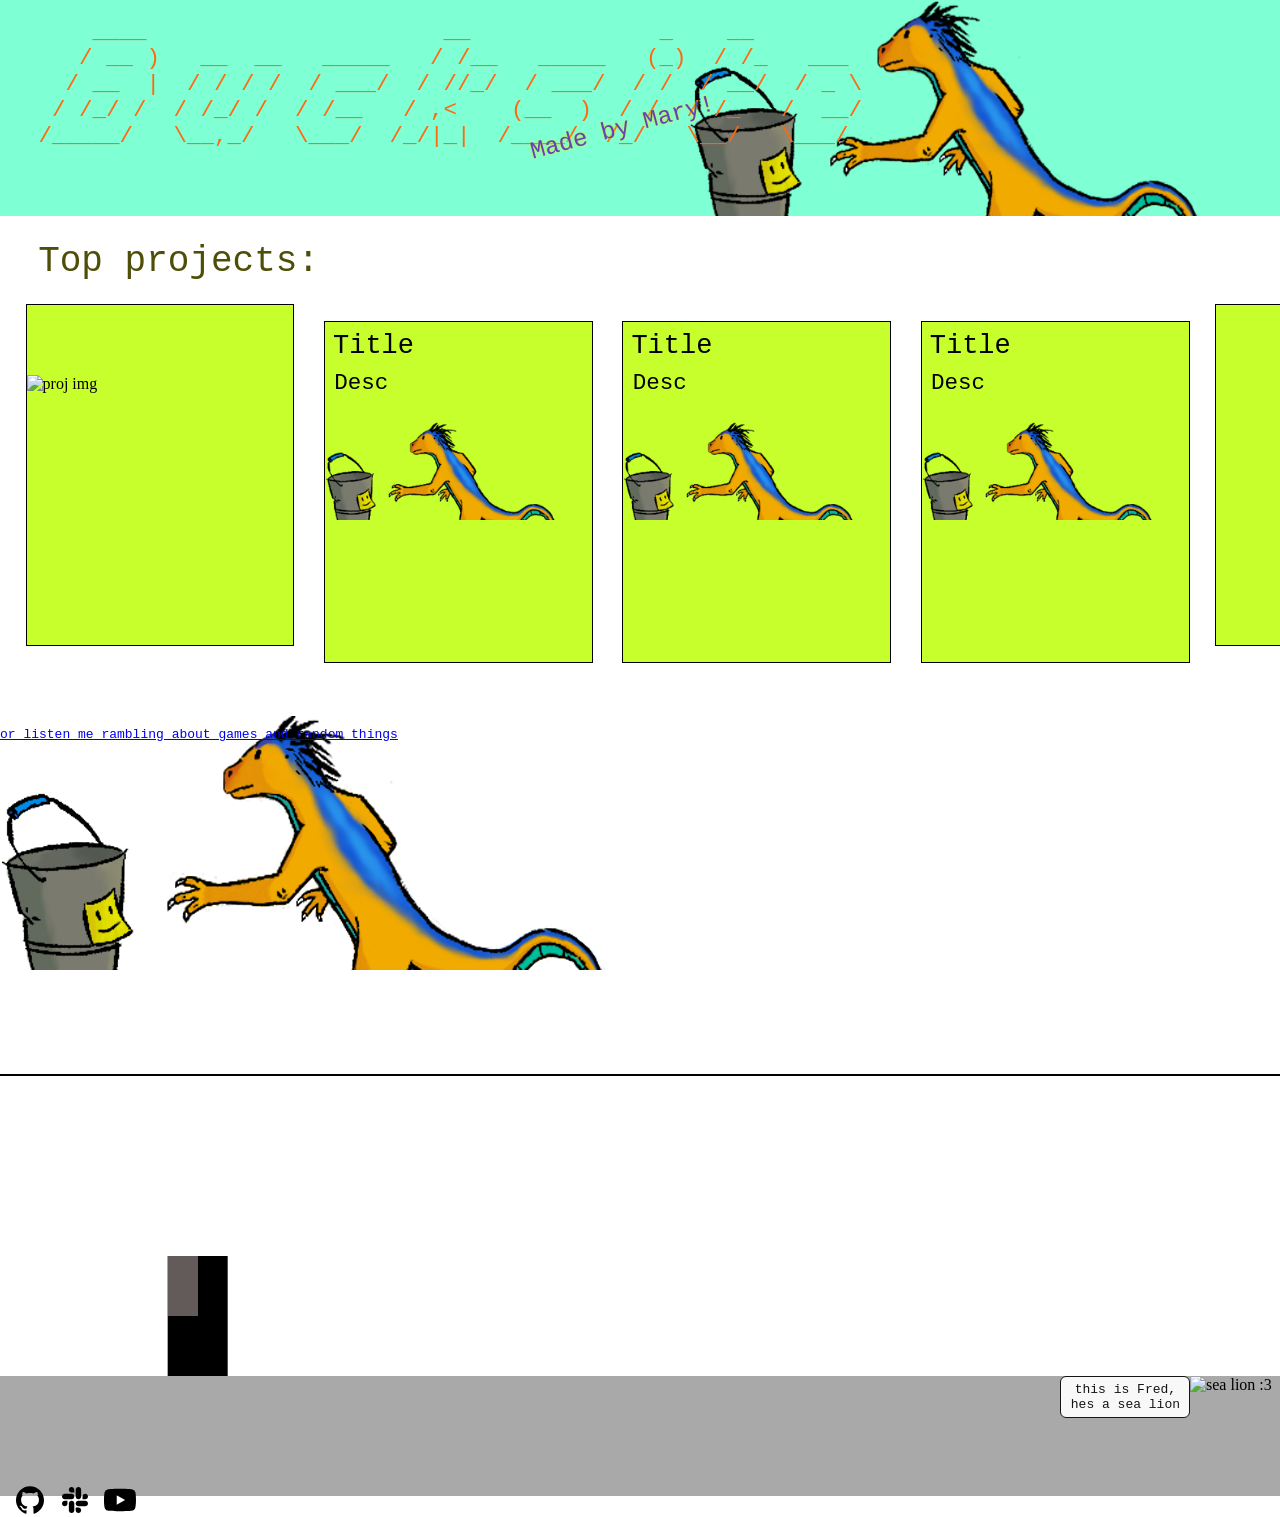
==== commit 21257484: "continuing tests on fetching images for site displaying" ====
--- a/index.html
+++ b/index.html
@@ -64,7 +64,7 @@
       </br>
       <pre id="repoDescription0" class="projDesc"></pre>
     </div>
-    <img id="imageProj" class="projImg0" src="images/buck&buck/buck&buck.png" alt="proj img">
+    <img id="imageProj" class="projImg0" src="" alt="proj img">
    
   </div>
 </a>
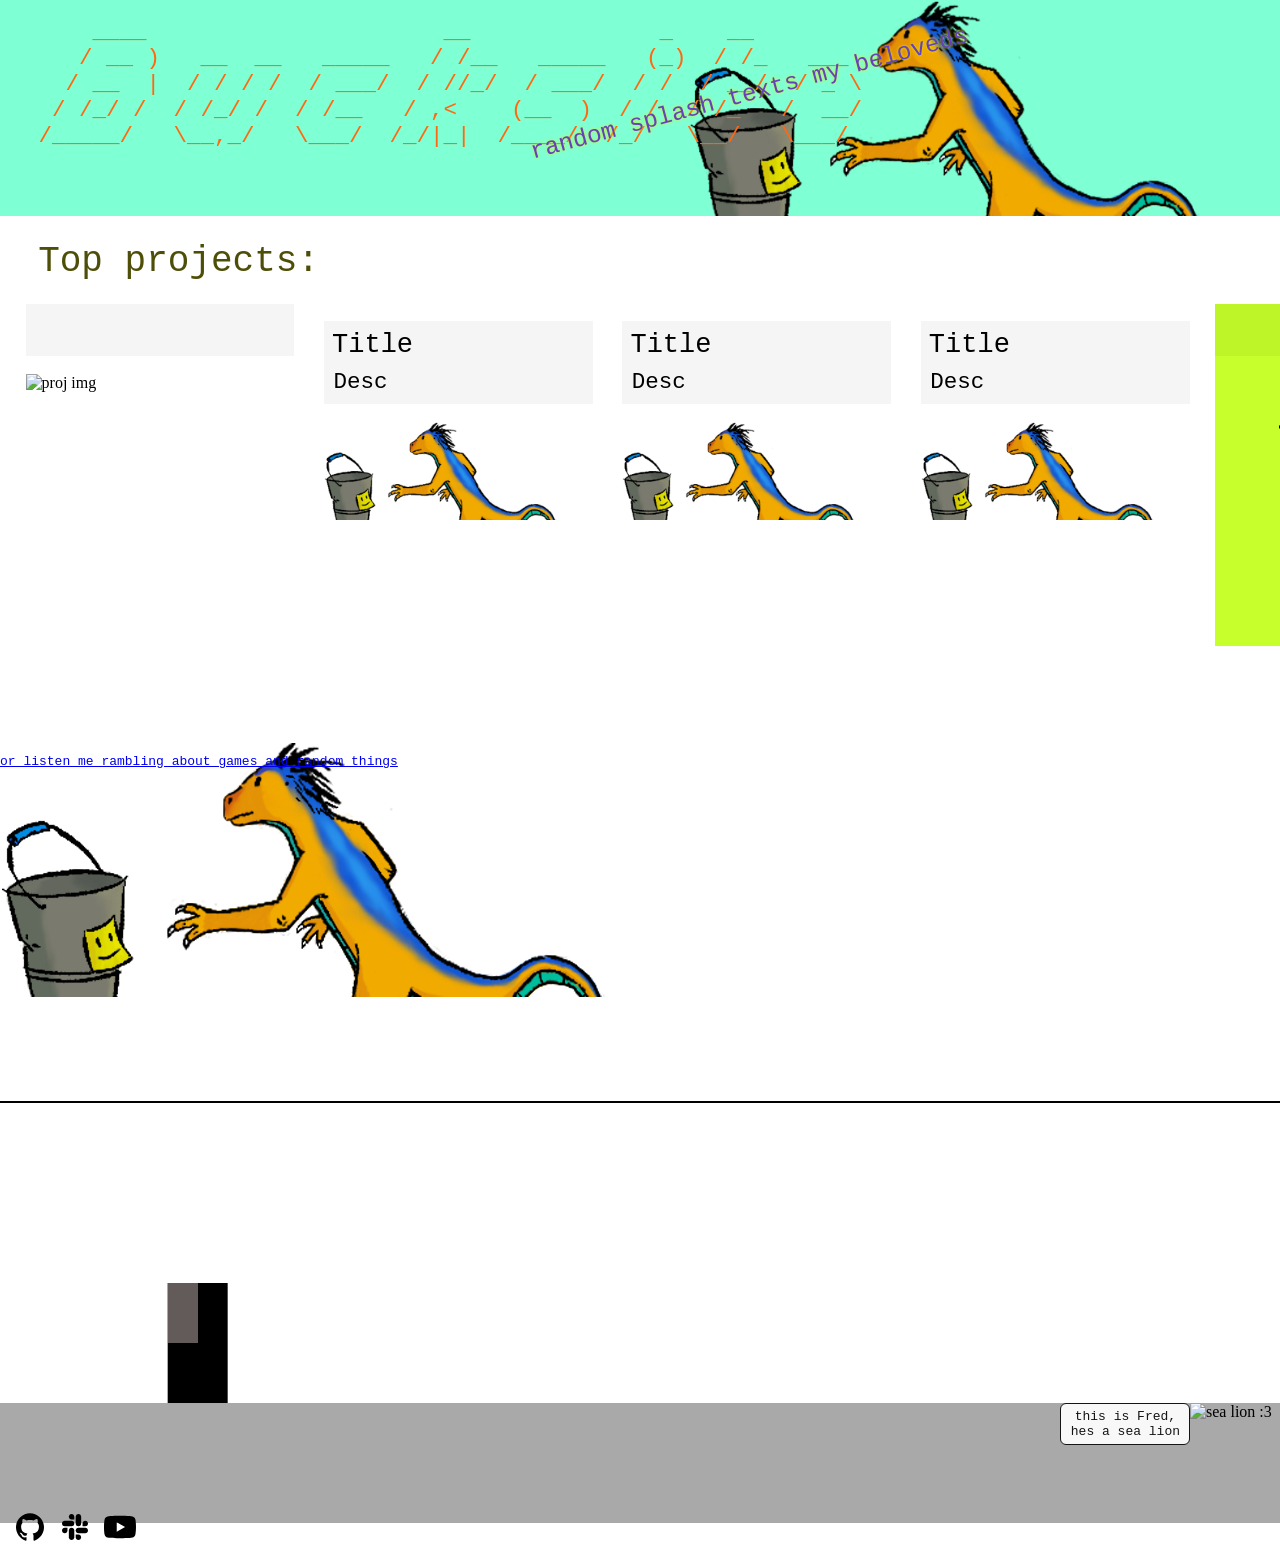
==== commit 3ba8621a: "more css changes to make post it colors and anglesrandom" ====
--- a/index.html
+++ b/index.html
@@ -57,7 +57,7 @@
    </p> 
 
 <a class="repoLink0">
-  <div class="projectsel">
+  <div class="projectsel" id="postit0">
 
     <div id="projContent">
       <pre id="repoTitle0" class="pen"></pre>
@@ -70,7 +70,7 @@
 </a>
 
 <a class="repoLink1">
-  <div class="projectsel">
+  <div class="projectsel" id="postit1">
     <div id="projContent">
       <pre id="repoTitle1" class="pen">Title</pre>
       </br>
@@ -81,7 +81,7 @@
 </a>
 
 <a class="repoLink2">
-  <div class="projectsel">
+  <div class="projectsel" id="postit2">
     <div id="projContent">
       <pre id="repoTitle2" class="pen">Title</pre>
       </br>
@@ -91,8 +91,8 @@
   </div>
 </a>
 
-<a class="repoLink3">
-  <div class="projectsel">
+<a class="repoLink3" >
+  <div class="projectsel" id="postit3">
     <div id="projContent">
       <pre id="repoTitle3" class="pen">Title</pre>
       </br>
--- a/main.css
+++ b/main.css
@@ -155,16 +155,17 @@
 
 .projectsel{
     display: inline-block;
-    background-color: #c6ff2b;
-    border: solid black 0.5px;
+    /* background-color: #c6ff2b; */
+    /*border: solid black 0.5px;*/
     height: 38vh;
     width: 21vw;
     margin: 1vw;
-    margin-bottom: 0;
+    margin-bottom: 3vh;
     margin-top: 1vh;
     
-}
-.projectsel:hover{
+    
+}
+ .projectsel:hover{
     box-shadow: 0 0 90px rgba(21, 150, 255, 0.6);
 
     animation-name: hoverbig , rotation;
@@ -172,10 +173,10 @@
     animation-timing-function: ease-out, ease-out;
     animation-direction: alternate, alternate;
     animation-fill-mode: forwards, forwards;
-}
+} 
 #projContent{
 
-    
+    background-color: rgba(0, 0, 0, 0.041);
     padding-bottom: 3%;
 }
 
@@ -189,7 +190,7 @@
     font-family: monospace;
     display: inline;
     text-decoration: none!important;
-    overflow: hidden;
+    overflow: hidden!important;
 
 }
 #imageProj{
@@ -201,6 +202,7 @@
     display: flow-root;
     vertical-align: bottom;
     
+    
 }
 .pen{
     margin:0;
@@ -219,7 +221,7 @@
 #moreproj{
     
     position: absolute;
-    
+    background-color: #c6ff2b;
     overflow: visible!important;
 }
 #moreprojname{
@@ -441,4 +443,14 @@
 #projectsect{
     padding: 4vh;
     display: flexbox;
-}
+    background-image:url(images/projects/cork-board.png);
+    background-size: contain;
+    background-repeat: repeat;
+    
+}
+
+#mono{
+    font-family: monospace;
+    font-size: larger;
+    margin-bottom: 2vh;
+}
